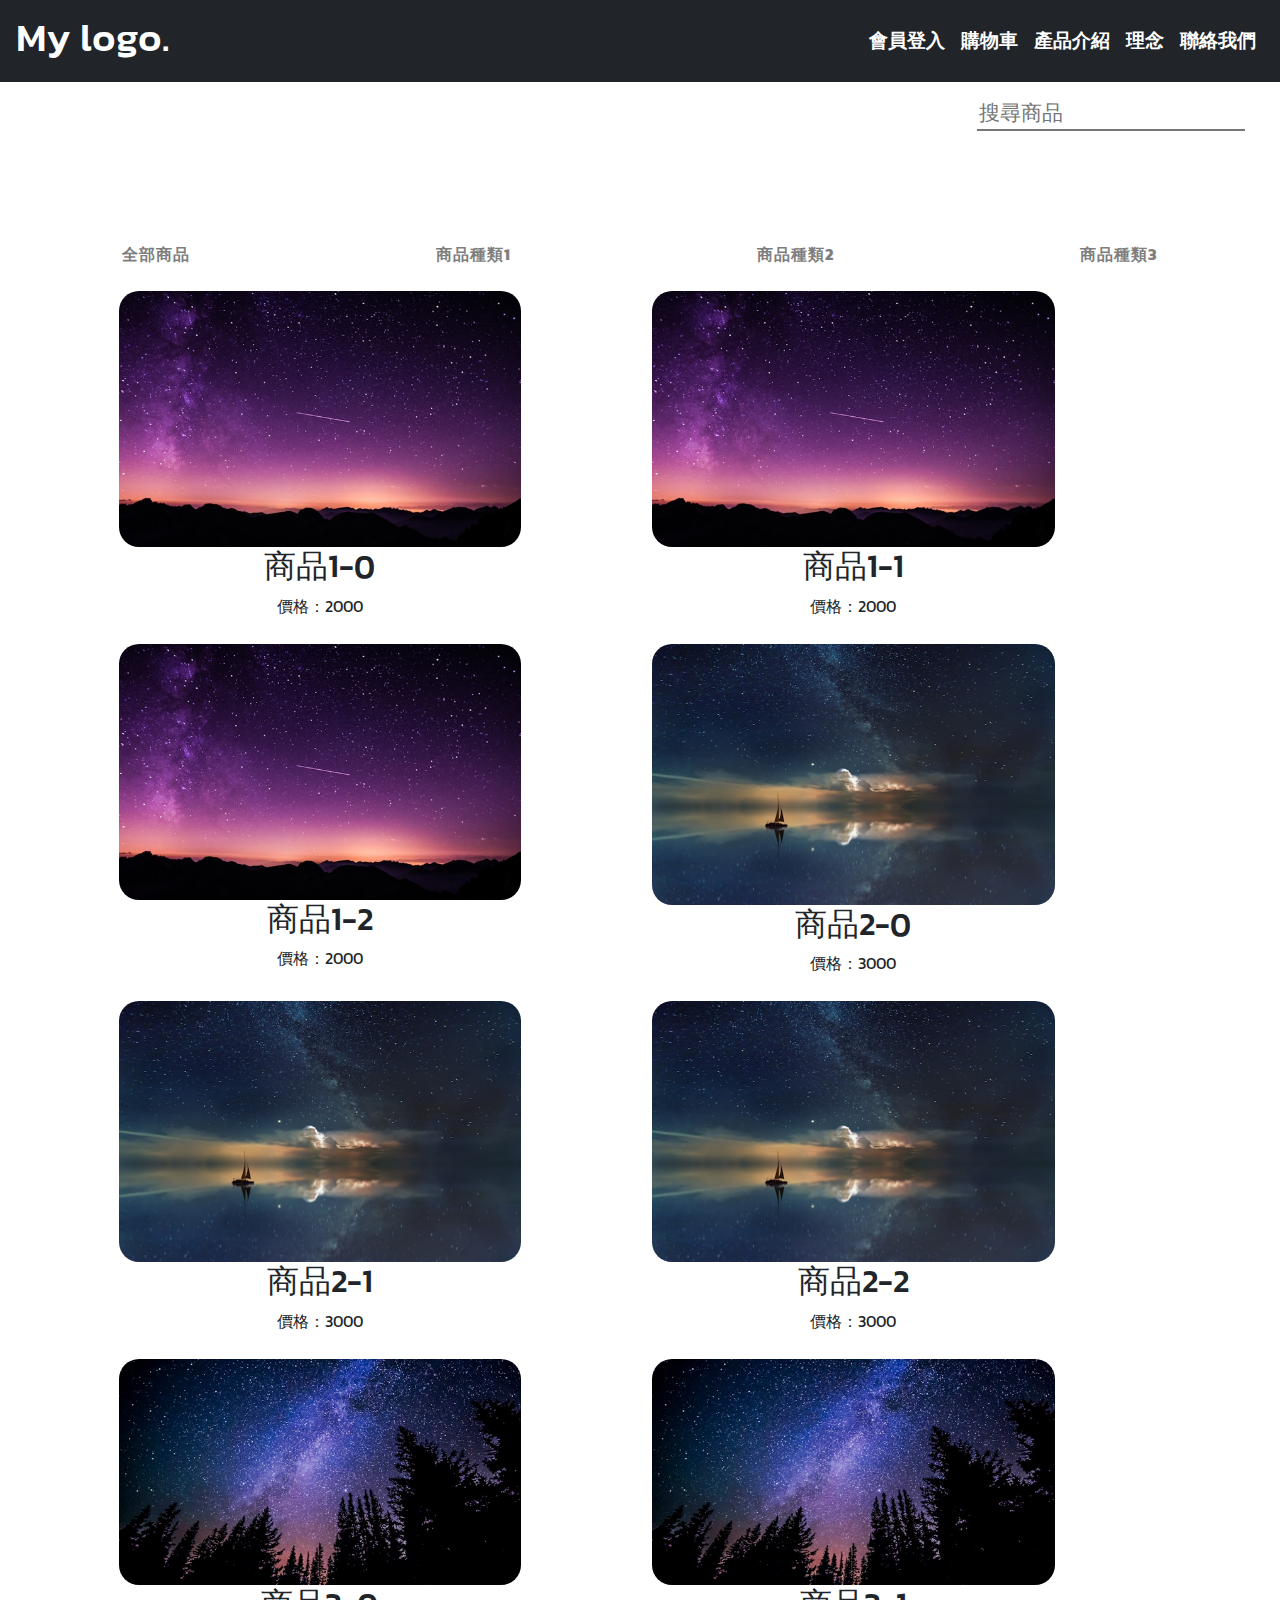
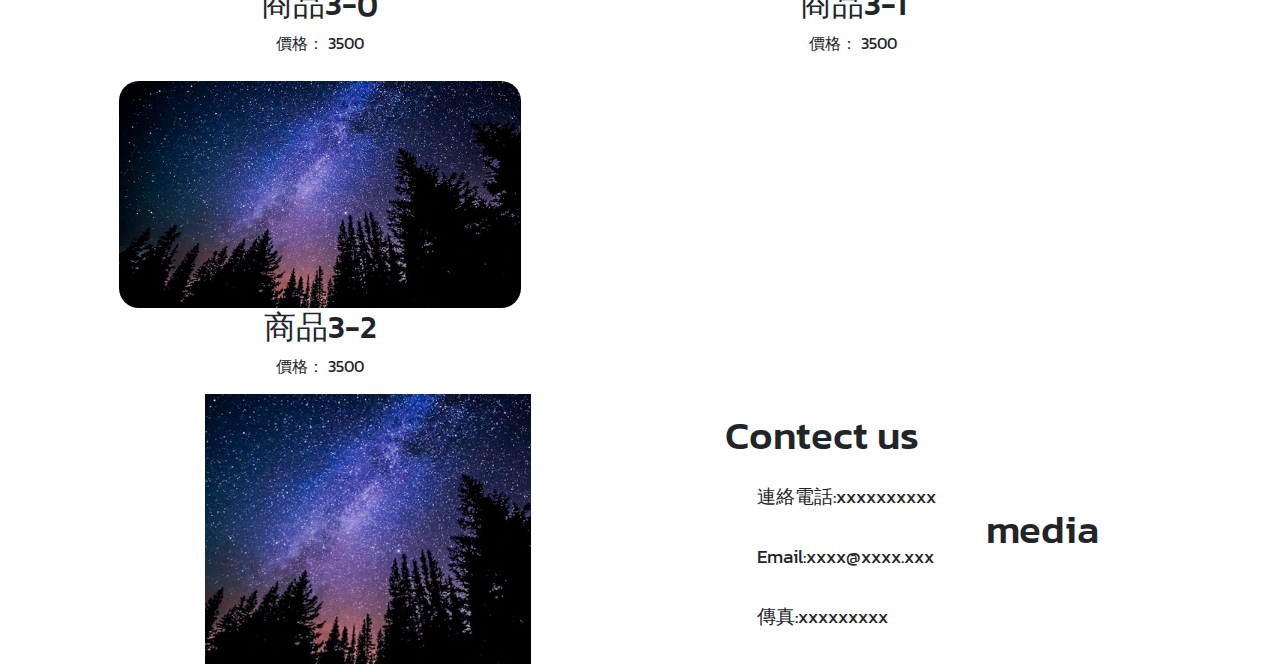
==== AllCategory.html @ 3f93d927 "0801pj" ====
<!doctype html>
<html lang="en">

<head>
  <meta charset="utf-8">
  <meta name="viewport" content="width=device-width, initial-scale=1">
  <title>All Category</title>
  <link href="https://cdn.jsdelivr.net/npm/bootstrap@5.3.3/dist/css/bootstrap.min.css" rel="stylesheet"
    integrity="sha384-QWTKZyjpPEjISv5WaRU9OFeRpok6YctnYmDr5pNlyT2bRjXh0JMhjY6hW+ALEwIH" crossorigin="anonymous">
  <link rel='stylesheet' href='https://cdnjs.cloudflare.com/ajax/libs/font-awesome/6.5.2/css/all.css'
    integrity='sha512-U9Y1sGB3sLIpZm3ePcrKbXVhXlnQNcuwGQJ2WjPjnp6XHqVTdgIlbaDzJXJIAuCTp3y22t+nhI4B88F/5ldjFA=='
    crossorigin='anonymous' />
  <link rel="stylesheet" href="AllCategory.css">
  <link rel="stylesheet" href="all.css">
  <link rel="stylesheet" href="index.css">
  <link rel="shortcut icon" href="./images/web-icon.png">

</head>

<body>
  <nav id="nav" class="navbar navbar-dark bg-dark navbar-expand-sm fixed-top px-3">
    <a href="#search-input" style=" text-decoration: none;">
      <h1 class="navbar-brand font-big">My logo.</h1>
    </a>
    <button class="navbar-toggler" data-bs-toggle="collapse" data-bs-target="#menu">
      <span class="navbar-toggler-icon"></span>
    </button>
    <div class="collapse navbar-collapse justify-content-end" id="menu">
      <ul class="navbar-nav">
        <li class="nav-item"><a href="user.html" class="nav-link guide">會員登入</a></li>
        <li class="nav-item"><a href="" class="nav-link guide">購物車</a></li>
        <li class="nav-item"><a href="#item-guide" class="nav-link guide"><span>產品介紹</span></a></li>
        <li class="nav-item"><a href="#reason" class="nav-link guide"><span>理念</span></a></li>
        <li class="nav-item"><a href="#contect" class="nav-link guide"><span>聯絡我們</span></a></li>

      </ul>

    </div>
  </nav>

  <!-- end of navbar -->

  <div class="go-top">
    <a href="#nav">
      <i class="fa-solid fa-turn-up"></i>
    </a>
  </div>
  <!-- end of the go top btn -->
  <div class="container-fluid">
    <div class="row my-5 py-5">
      <div class="col-md-4  offset-md-1 col guide">
      </div>
      <div class="col-md-3 offset-md-4 col">
        <form class="search-form">
          <label for="search-input"><i class="fa-solid fa-magnifying-glass"></i></label>
          <input type="text" placeholder="搜尋商品" id="search-input">
        </form>
      </div>
    </div>

    <!-- first All items introduction-->
    <i class="fa-solid fa-list myList-toggle" id="toggler"></i>
    <div class="categoryList">
      <ul class="List-Group" id="listGroup">
        <button class="categorys" type="button" onclick="filterProducts('all')">
          <li>全部商品</li>
        </button>
        <button class="categorys" type="button" onclick="filterProducts('a')">
          <li>商品種類1</li>
        </button>
        <button class="categorys" type="button" onclick="filterProducts('b')">
          <li>商品種類2</li>
        </button>
        <button class="categorys" type="button" onclick="filterProducts('c')">
          <li>商品種類3</li>
        </button>
      </ul>
    </div>
    <div class="row allCategory" id="allCategory"></div>
  </div>









  <!-- footer -->

  <div class="row footer-info" id="contect">
    <div class="col-10 offset-1 col-sm-3 offset-sm-2  myLogoImg "></div>
    <div class="col-12 col-sm-5 offset-sm-1 about mt-3">
      <div>
        <h3 class="h1">Contect us</h3>
        <ul>
          <li>連絡電話:xxxxxxxxxx</li>
          <li>Email:xxxx@xxxx.xxx</li>
          <li>傳真:xxxxxxxxx</li>
        </ul>
      </div>
      <div>
        <h3 class="h1">media</h3>
        <ul>
          <li><a href="" class="media-icon"><i class="fa-brands fa-x-twitter"></i></a></li>
          <li><a href="" class="media-icon"><i class="fa-brands fa-instagram"></i></a></li>
          <li><a href="" class="media-icon"><i class="fa-brands fa-facebook"></i></a></li>
        </ul>
      </div>
    </div>

  </div>
  <!-- container div -->
  </div>

  <script src="AllCategory.js"></script>
  <script src="index.js"></script>
  <script src="https://cdn.jsdelivr.net/npm/bootstrap@5.3.3/dist/js/bootstrap.bundle.min.js"
    integrity="sha384-YvpcrYf0tY3lHB60NNkmXc5s9fDVZLESaAA55NDzOxhy9GkcIdslK1eN7N6jIeHz"
    crossorigin="anonymous"></script>
</body>

</html>
---- AllCategory.css ----
.categoryList {
  display: flex;
  width: 100%;
}
.List-Group {
  width: 100%;
  display: flex;
  margin: 0;
  padding: 10px 0;
  border-radius: 5px;
  left: 0;
}

.categorys {
  padding: 5px 10px;
  margin: auto;
}
.categorys:hover {
  cursor: pointer;
}
.myList-toggle {
  font-size: 2rem;
  cursor: pointer;
  display: none;
}
.product {
  text-align: center;
  margin-top: 10px;
}
.product img {
  border-radius: 20px;
}
.List-Group {
  width: 100%;
  display: flex;
  justify-content: center;
  column-gap: 25px;
  margin: 0;
  padding: 10px 0;
  border-radius: 5px;
  left: 0;
  animation: none;
}
.List-Group button {
  border: none;
  border-radius: 5px;
  color: rgb(126, 126, 126);
  font-weight: bold;
  letter-spacing: 1px;
  background-color: transparent;
  transition: 0.5s all ease-in-out;
}
.List-Group button:hover {
  color: rgb(236, 207, 255);
  background-color: black;
}
@media only screen and (max-width: 600px) {
  .myList-toggle {
    position: relative;
  }
  .List-Group {
    width: 98%;
    background-color: hsl(0, 0%, 95%);
    border-radius: 10px;
    display: none;
    align-content: center;
  }
  .active {
    height: 50%;
  }
  .List-Group button {
    width: 50%;
    height: fit-content;
    display: flex;
    justify-content: center;
    margin-bottom: 35px;
  }
  .myList-toggle {
    display: block;
  }
}
@media only screen and (min-width: 601px) {
  .categoryList {
    display: flex;
  }
  .List-Group {
    width: 100%;
    display: flex;
    margin: 0;
    padding: 10px 0;
    border-radius: 5px;
    left: 0;
  }
  .myList-toggle {
    display: none;
  }
}
---- all.css ----
@import url("https://fonts.googleapis.com/css2?family=Kanit:ital,wght@0,100;0,200;0,300;0,400;0,500;0,600;0,700;0,800;0,900;1,100;1,200;1,300;1,400;1,500;1,600;1,700;1,800;1,900&display=swap");
* {
  font-family: "Kanit", "Times New Roman", Times, serif;
}
a {
  text-decoration: none;
}
ul {
  list-style: none;
}
/* ---------------全域Util--------------- */
/* here's Go back to the top button */

.go-top {
  position: fixed;
  left: 95%;
  top: 90%;
  font-size: 2rem;
  display: flex;
  flex-direction: column;
}
.go-top:hover::after {
  content: "回到最上層";
  font-size: 1rem;
  color: black;
  font-weight: bold;
  padding: 5px;
}
.font-big {
  font-size: 40px;
}
.guide {
  font-size: 1.2rem;
  font-weight: bold;
  color: white;
}

/* end of navbar */
.search-form {
  font-size: 1.3rem;
}
.search-form input {
  outline: none;
  border-top: none;
  border-left: none;
  border-right: none;
}
.search-form input:hover {
  outline: auto;
  outline-color: black;
}
.search-form input:active {
  border-color: blanchedalmond;
  box-shadow: 2px 2px 2px black;
}

/* here's footer section */

.footer-info {
  height: 30dvh;
}

.about {
  display: flex;
  justify-content: center;
  align-items: center;
  column-gap: 50px;
  font-size: 1.2rem;
  line-height: 60px;
}
.myLogoImg {
  background-image: url(./images/item3.jpg);
  background-position: center;
  background-size: cover;
  background-repeat: no-repeat;
  height: 100%;
}
.media-icon {
  color: black;
}
---- index.css ----
/* here's tp to the section */
.guide ul {
  padding: 0px;
  display: flex;
  justify-content: center;
  font-size: 1.3rem;
  column-gap: 50px;
  font-weight: bold;
  border-bottom: 2px solid violet;
}

.guide a {
  color: black;
}

.guide li {
  transition: 0.3s all;
}
.guide li:hover {
  background-color: rgb(208, 208, 208);
  border-radius: 5px;
}
/* ------------------------------------ */

.myItem {
  min-height: 90dvh;
}

/* here is the pic basic setting */
.myItem-pic-all,
.myItem-pic-type {
  min-height: 300px;
  background-repeat: no-repeat;
  background-size: contain;
  background-position: center;
  opacity: 0.8;
  transition: 0.5s all ease;
}

/* ------------------------------------ */

/* and you can change the background img here */
.myItem-pic-all {
  background-image: url(./images/item1.jpg);
}
.myItem-pic-type {
  background-image: url(./images/item2.jpg);
}

/* ------------------------------------ */
/* here's the img hover */
.myItem-pic-all:hover,
.myItem-pic-type:hover {
  opacity: 1;
}

/* ------------------------------------ */

.item-info {
  display: flex;
  flex-direction: column;
  justify-content: center;
  align-items: flex-start;
  padding: 0 100px;
}
.item-info h2 {
  margin-bottom: 50px;
  font-size: 4rem;
}
.item-info p {
  letter-spacing: 1px;
  line-height: 30px;
}
@media screen and (max-width: 575px) {
  .item-info h2 {
    font-size: 3rem;
  }
  .item-info p {
    letter-spacing: 1px;
    line-height: 20px;
    text-align: center;
  }
  .item-info {
    padding: 0;
  }
}
@media screen and (max-width: 661px) {
  .item-info h2 {
    font-size: 3rem;
  }
  .item-info p {
    letter-spacing: 0.5px;
    line-height: 20px;
  }
  .item-info {
    padding: 0 100px;
  }
}
.item-info button {
  background-color: transparent;
}
/* footer what are we doing this for */

.reason {
  height: 100dvh;
}
.reason-info {
  display: flex;
  flex-direction: column;
  justify-content: center;
  align-items: center;
}
.reason-info h2 {
  font-size: 4rem;
  font-style: italic;
}
.reason-info p {
  letter-spacing: 1px;
  padding: 20px;
}
@media screen and (max-width: 575px) {
  .reason-info h2 {
    font-size: 3rem;
    font-style: italic;
  }
  .reason-info p {
    letter-spacing: none;
    padding: 20px;
    margin-bottom: 25px;
    text-align: center;
  }
}
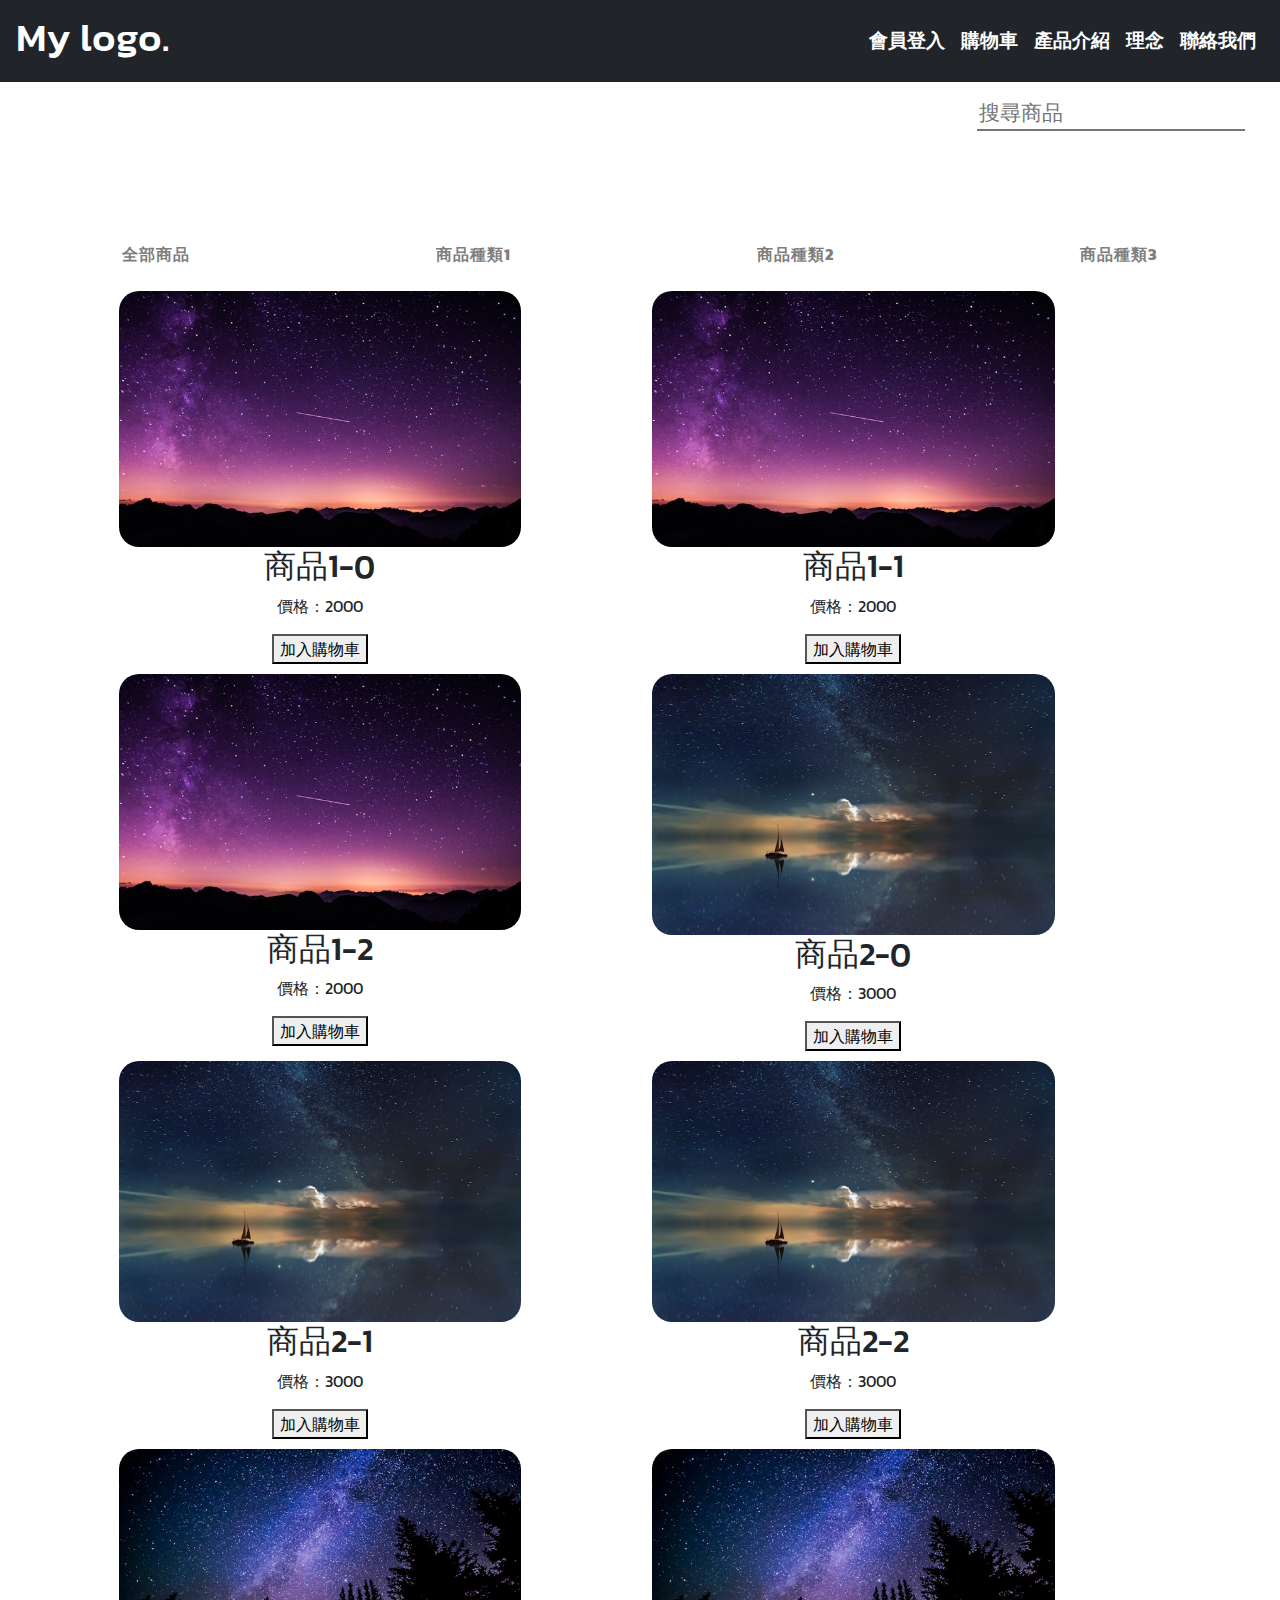
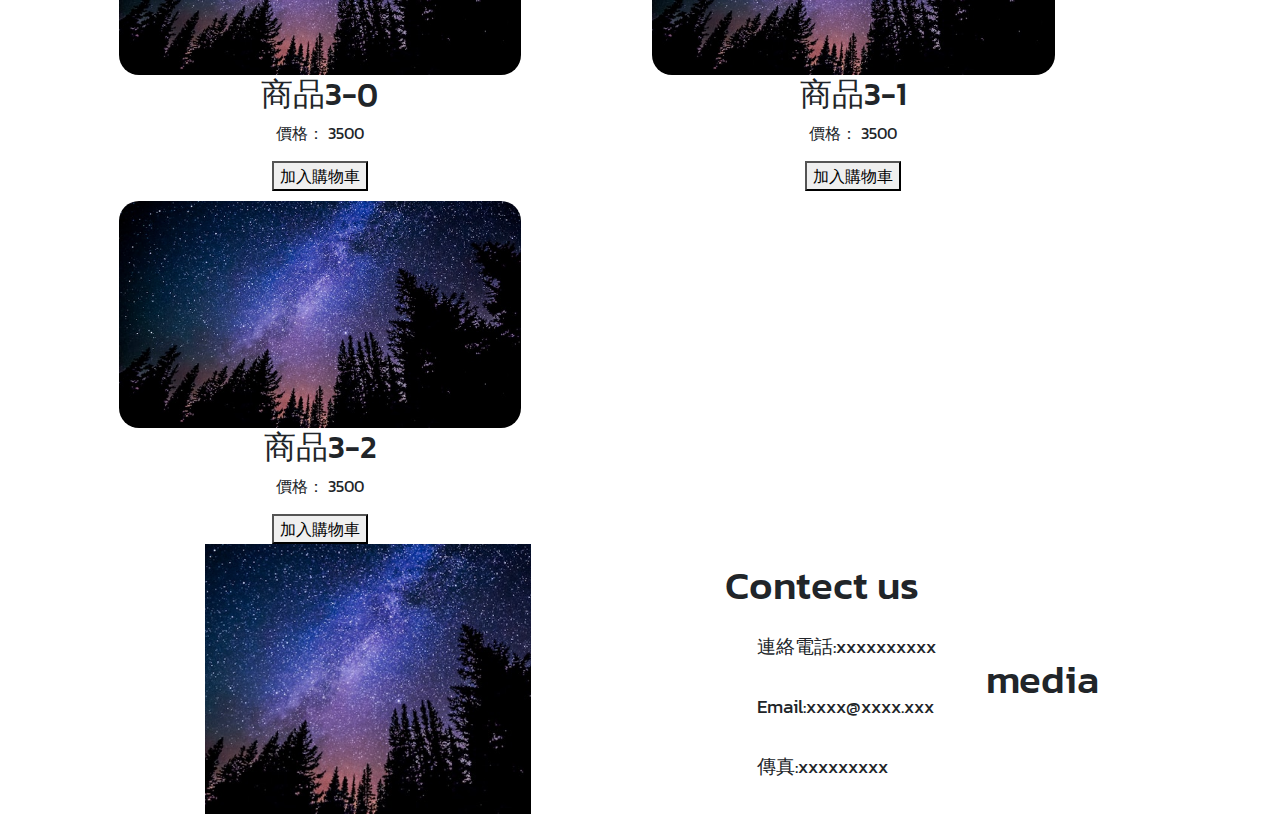
==== commit cc3f9dc2: "0802pj" ====
--- a/AllCategory.html
+++ b/AllCategory.html
@@ -28,7 +28,7 @@
     <div class="collapse navbar-collapse justify-content-end" id="menu">
       <ul class="navbar-nav">
         <li class="nav-item"><a href="user.html" class="nav-link guide">會員登入</a></li>
-        <li class="nav-item"><a href="" class="nav-link guide">購物車</a></li>
+        <li class="nav-item"><a href="shoppingCart.html" class="nav-link guide">購物車</a></li>
         <li class="nav-item"><a href="#item-guide" class="nav-link guide"><span>產品介紹</span></a></li>
         <li class="nav-item"><a href="#reason" class="nav-link guide"><span>理念</span></a></li>
         <li class="nav-item"><a href="#contect" class="nav-link guide"><span>聯絡我們</span></a></li>
